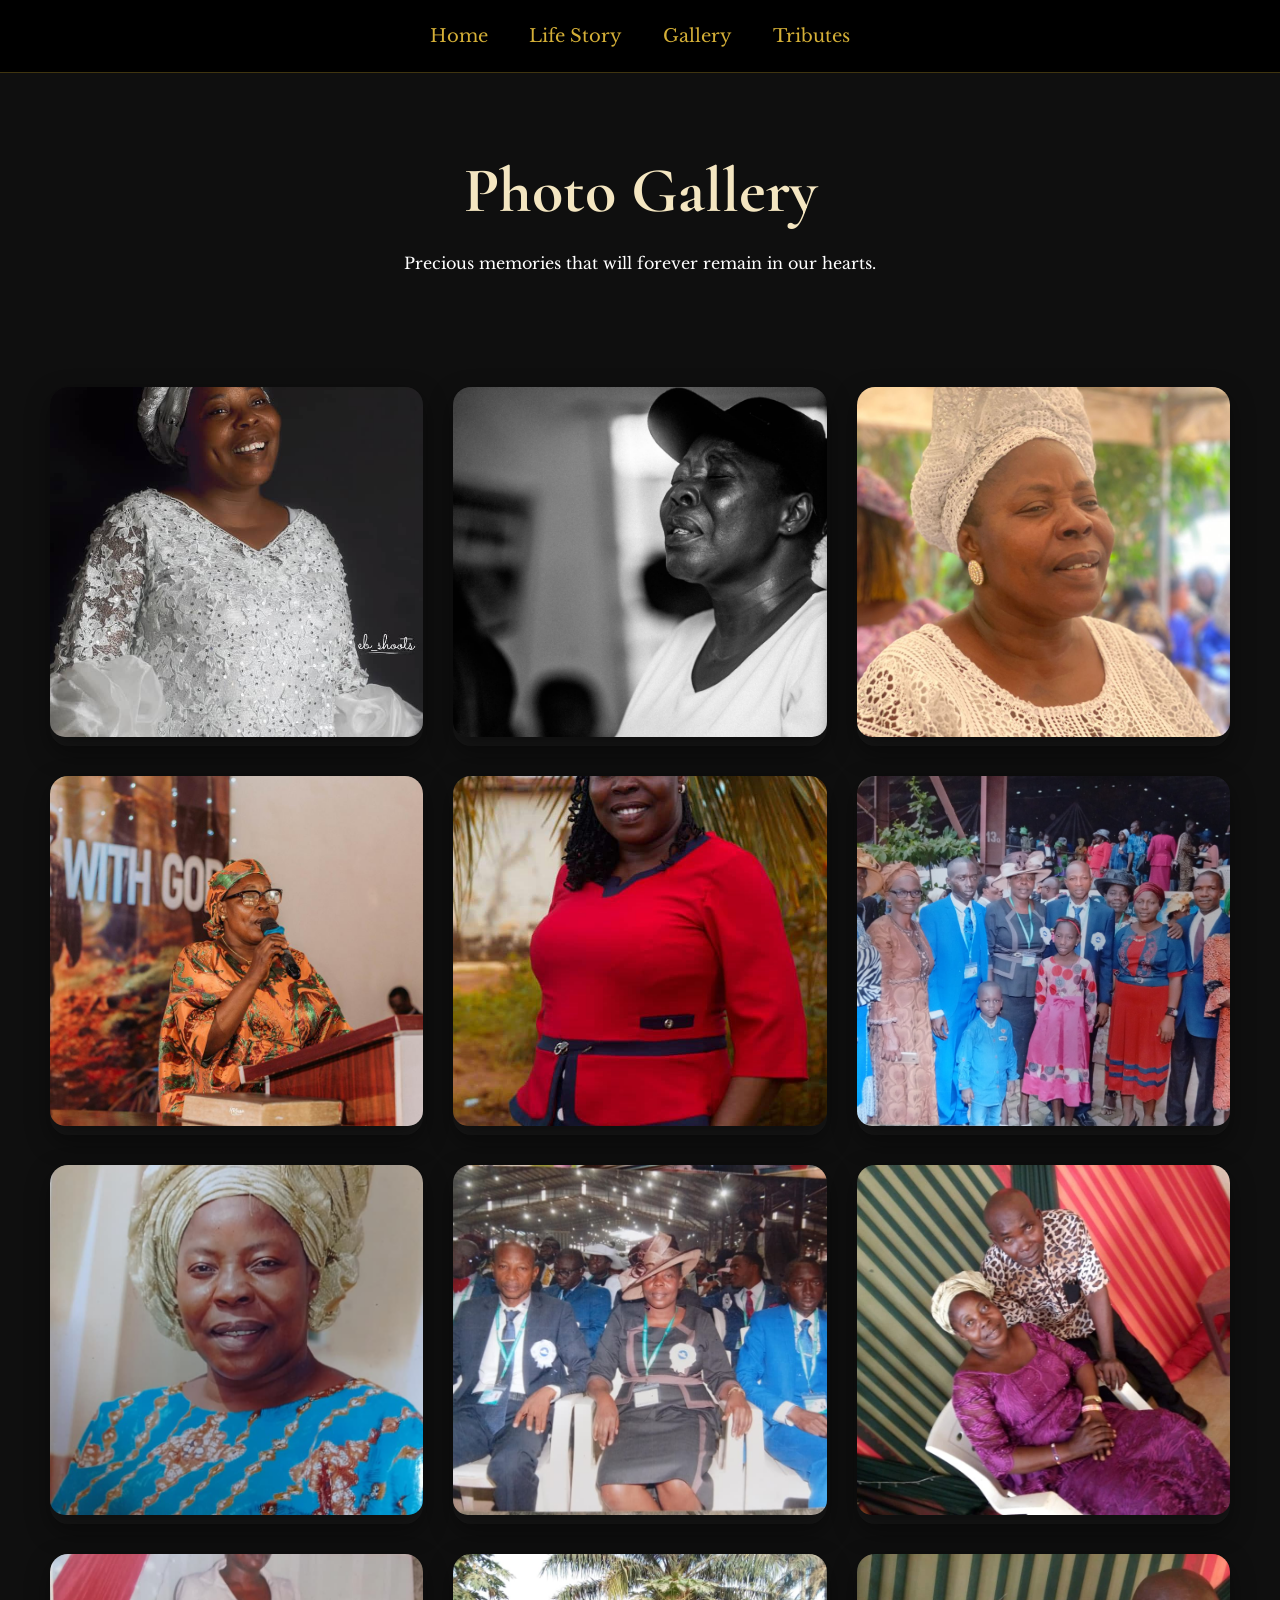
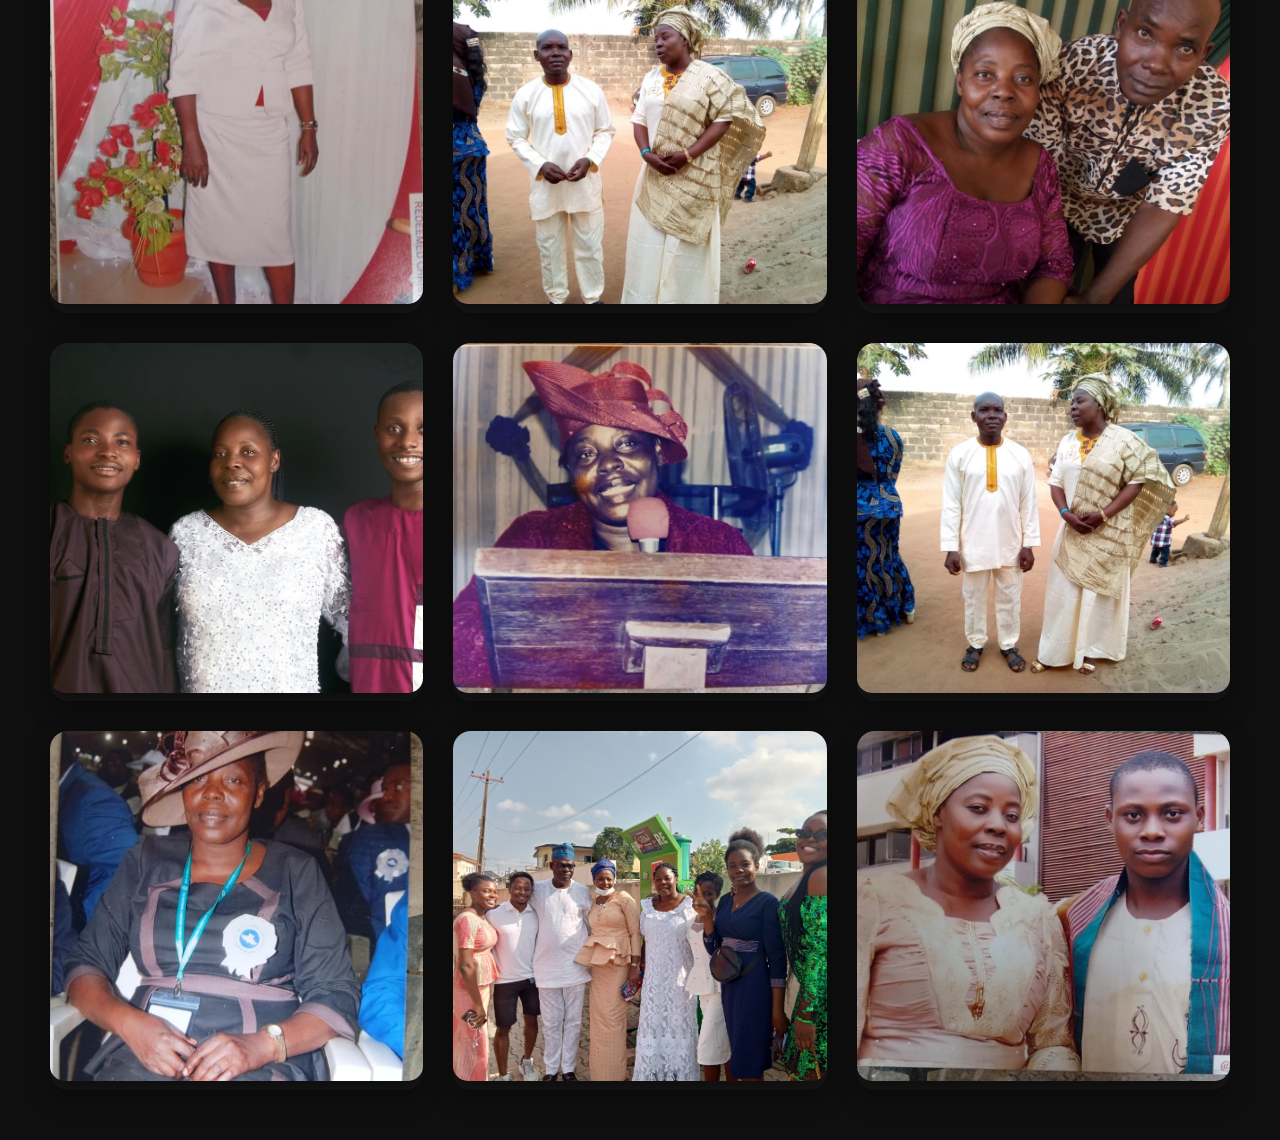
==== MUMMY TRIBUTE/gallery.html @ 09aa2928 "Add files via upload" ====
<!DOCTYPE html><html lang="en"><head>
    <meta charset="UTF-8">
    <meta name="viewport" content="width=device-width, initial-scale=1.0">
    <title>Gallery | In Loving Memory</title>
    <link rel="stylesheet" href="css/style.css">
</head><body><nav>
    <a href="index.html">Home</a>
    <a href="life-story.html">Life Story</a>
    <a href="gallery.html">Gallery</a>
    <a href="tribute.html">Tributes</a>
</nav><div class="title">
    <h1>Photo Gallery</h1>
    <p>Precious memories that will forever remain in our hearts.</p>
</div><section class="gallery"><div class="photo-card">
    <img src="images/photo1.jpg" alt="Memory 1" onclick="openLightbox(this)">
</div>

<div class="photo-card">
    <img src="images/photo2.jpg" alt="Memory 2" onclick="openLightbox(this)">
</div>

<div class="photo-card">
    <img src="images/photo3.jpg" alt="Memory 3" onclick="openLightbox(this)">
</div>

<div class="photo-card">
    <img src="images/photo4.jpg" alt="Memory 4" onclick="openLightbox(this)">
</div>

<div class="photo-card">
    <img src="images/photo5.jpg" alt="Memory 5" onclick="openLightbox(this)">
</div>

<div class="photo-card">
    <img src="images/photo6.jpg" alt="Memory 6" onclick="openLightbox(this)">

</div>


<div class="photo-card">
    <img src="images/photo7.jpg" alt="Memory 6" onclick="openLightbox(this)">
</div>


<div class="photo-card">
    <img src="images/photo8.jpg" alt="Memory 6" onclick="openLightbox(this)">
</div>

<div class="photo-card">
    <img src="images/photo9.jpg" alt="Memory 6" onclick="openLightbox(this)">

</div>


<div class="photo-card">
    <img src="images/photo10.jpg" alt="Memory 6" onclick="openLightbox(this)">
</div>


<div class="photo-card">
    <img src="images/photo11.jpg" alt="Memory 6" onclick="openLightbox(this)">
</div>

<div class="photo-card">
    <img src="images/photo12.jpg" alt="Memory 6" onclick="openLightbox(this)">

</div>

<div class="photo-card">
    <img src="images/photo13.jpg" alt="Memory 6" onclick="openLightbox(this)">

</div>


<div class="photo-card">
    <img src="images/photo14.jpg" alt="Memory 6" onclick="openLightbox(this)">
</div>


<div class="photo-card">
    <img src="images/photo15.jpg" alt="Memory 6" onclick="openLightbox(this)">
</div>


<div class="photo-card">
    <img src="images/photo16.jpg" alt="Memory 6" onclick="openLightbox(this)">
</div>


<div class="photo-card">
    <img src="images/photo17.jpg" alt="Memory 6" onclick="openLightbox(this)">

</div>


<div class="photo-card">
    <img src="images/photo18.jpg" alt="Memory 6" onclick="openLightbox(this)">
</div>
</section><div id="lightbox" class="lightbox" onclick="closeLightbox()">
    <span class="close-btn">&times;</span>
    <img id="lightbox-img">
</div><script src="js/gallery.js"></script></body>
</html>
---- MUMMY TRIBUTE/css/style.css ----
@import url('https://fonts.googleapis.com/css2?family=Cormorant+Garamond:wght@400;500;600;700&family=Libre+Baskerville:wght@400;700&display=swap');

/* RESET */
*{
margin:0;
padding:0;
box-sizing:border-box;
}

/* HOME PAGE */

.hero{
width:100%;
background:black;
height:100vh;
position:relative;
overflow:hidden;
justify-content:center;
display:flex;
}

.hero img{
max-width:100%;
max-height:100vh;
width:auto;
height:auto;
object-fit:contain;
transition:opacity 1.5s ease-in-out;
}

.overlay{
position:absolute;
top:50%;
left:50%;
transform:translate(-50%, -50%);
text-align:center;
color:white;
background:rgba(0,0,0,0.6);
padding:35px;
border-radius:15px;
max-width:700px;
width:90%;
box-shadow:0 8px 20px rgba(0,0,0,0.4);
}

.overlay h1{
font-family:'Cormorant Garamond', serif;
font-size:60px;
margin-bottom:10px;
color:#f4e6c1;
}

.overlay h2{
font-family:'Cormorant Garamond', serif;
font-size:38px;
margin-bottom:15px;
}

#tributeText{
font-size:24px;
font-style:italic;
margin-bottom:25px;
}

.buttons{
margin-top:20px;
}

.buttons a{
display:inline-block;
padding:12px 25px;
margin:8px;
background:#d4af37;
color:black;
text-decoration:none;
border-radius:8px;
font-weight:bold;
transition:0.3s;
}

.buttons a:hover{
background:#f1d76a;
transform:translateY(-3px);
}

/* GENERAL SITE */

body{
background:#0f0f0f;
color:white;
font-family:'Libre Baskerville', serif;
line-height:1.8;
}

nav{
background:#000;
padding:20px;
text-align:center;
border-bottom:1px solid rgba(212,175,55,.3);
}

nav a{
color:#d4af37;
text-decoration:none;
margin:0 18px;
font-size:18px;
transition:.3s;
}

nav a:hover{
color:#f4e6c1;
}

.title{
text-align:center;
margin:60px 0;
}

.title h1{
font-family:'Cormorant Garamond', serif;
color:#f4e6c1;
font-size:4rem;
}

/* LIFE STORY PAGE */

.life-story{
max-width:1400px;
margin:auto;
padding:20px 60px 100px;
}

.story-layout{
display:flex;
gap:80px;
align-items:flex-start;
}

.story-image{
flex:1;
}

.story-image img{
width:100%;
border-radius:15px;
box-shadow:0 15px 40px rgba(0,0,0,.5);
}

.story-content{
flex:2;
}

.life-story-section{
margin-bottom:100px;
}

.life-story-section h2{
font-family:'Cormorant Garamond', serif;
font-size:3rem;
color:#f4e6c1;
margin-bottom:25px;
}

.life-story-section p{
font-family:'Libre Baskerville', serif;
font-size:1.1rem;
line-height:2.2;
color:#f5f5f5;
text-align:justify;
}

/* GALLERY PAGE */

.gallery{
display:grid;
grid-template-columns:repeat(auto-fit,minmax(280px,1fr));
gap:25px;
padding:50px;
}

.gallery img{
width:100%;
height:350px;
object-fit:cover;
border-radius:15px;
box-shadow:0 8px 25px rgba(0,0,0,.5);
transition:.4s;
}

.gallery img:hover{
transform:scale(1.05);
}

/* TRIBUTE PAGE */

.tribute-page{
display:grid;
grid-template-columns:1fr 1fr;
gap:40px;
padding:60px;
}

.form-box{
background:#181818;
padding:30px;
border-radius:15px;
box-shadow:0 10px 25px rgba(0,0,0,.4);
}

.form-box h2{
color:#f4e6c1;
margin-bottom:20px;
}

.form-box input,
.form-box textarea{
width:100%;
padding:15px;
margin-bottom:15px;
border:none;
border-radius:10px;
background:#252525;
color:white;
font-size:16px;
}

.form-box textarea{
min-height:180px;
resize:vertical;
}

.form-box button{
width:100%;
padding:15px;
border:none;
border-radius:10px;
background:#d4af37;
color:black;
cursor:pointer;
font-weight:bold;
transition:.3s;
}

.form-box button:hover{
background:#f4e6c1;
}

.tribute-card{
background:#181818;
border-left:5px solid #d4af37;
padding:25px;
margin-bottom:20px;
border-radius:12px;
}

.tribute-card h3{
color:#f4e6c1;
margin-bottom:10px;
}

.tribute-card p{
line-height:1.8;
}

.tribute-card small{
color:#aaa;
}

/* FOOTER */

footer{
text-align:center;
padding:40px;
color:#999;
}

/* MOBILE */

@media(max-width:900px){

.overlay{
    width:95%;
    padding:20px;
}

.overlay h1{
    font-size:34px;
}

.overlay h2{
    font-size:24px;
}

#tributeText{
    font-size:18px;
}

.buttons a{
    display:block;
    width:80%;
    margin:10px auto;
}

.story-layout{
    flex-direction:column;
}

.life-story{
    padding:60px 25px;
}

.life-story-section h2{
    font-size:2.3rem;
}

.tribute-page{
    grid-template-columns:1fr;
    padding:30px 20px;
}

.gallery{
    padding:20px;
}

nav a{
    display:inline-block;
    margin:8px;
}

.title h1{
    font-size:3rem;
}

}
/* GALLERY REDESIGN */

.gallery{
display:grid;
grid-template-columns:repeat(auto-fit,minmax(280px,1fr));
gap:30px;
padding:50px;
}

.photo-card{
overflow:hidden;
border-radius:18px;
background:#181818;
box-shadow:0 8px 25px rgba(0,0,0,.4);
}

.photo-card img{
width:100%;
height:350px;
object-fit:cover;
cursor:pointer;
transition:.5s;
}

.photo-card img:hover{
transform:scale(1.08);
}

/* LIGHTBOX */

.lightbox{
display:none;
position:fixed;
z-index:9999;
top:0;
left:0;
width:100%;
height:100%;
background:rgba(0,0,0,.95);
justify-content:center;
align-items:center;
}

.lightbox img{
max-width:90%;
max-height:90%;
border-radius:12px;
box-shadow:0 0 30px rgba(255,255,255,.15);
}

.close-btn{
position:absolute;
top:20px;
right:35px;
font-size:50px;
color:white;
cursor:pointer;
}
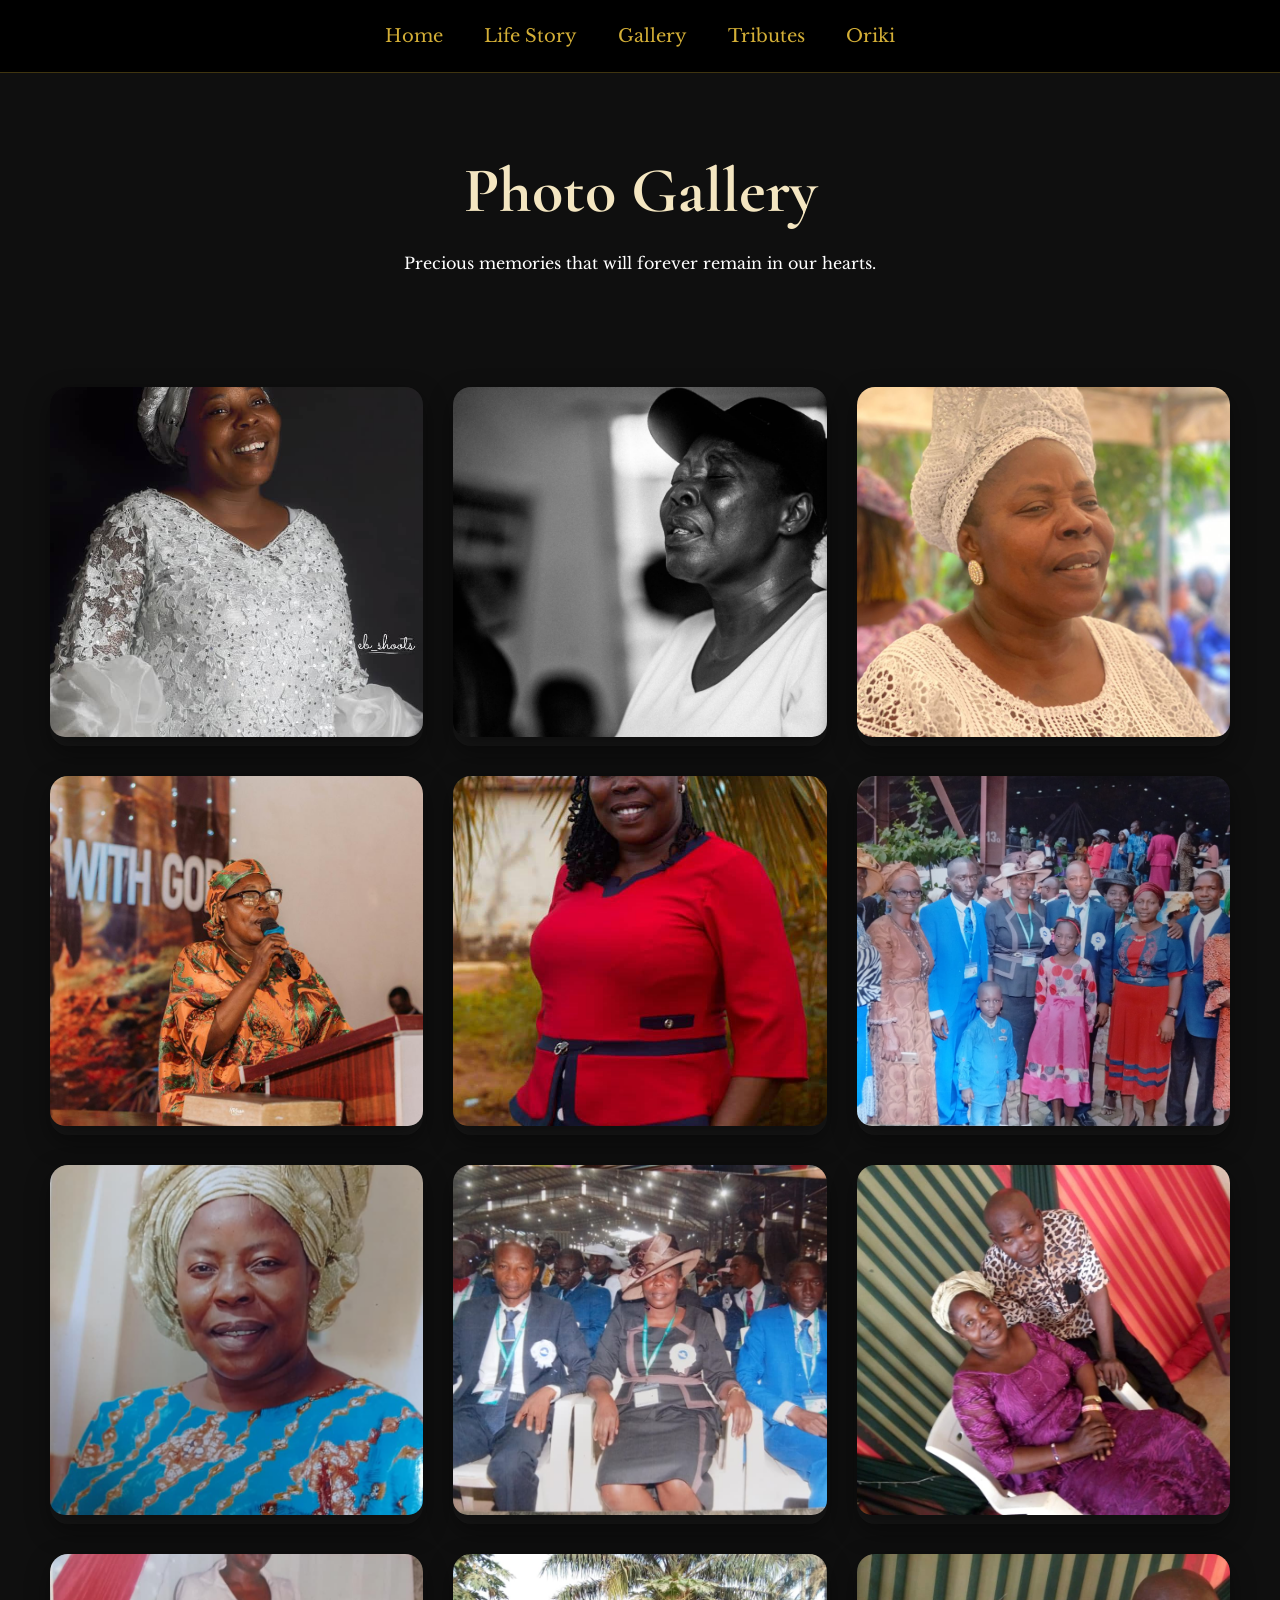
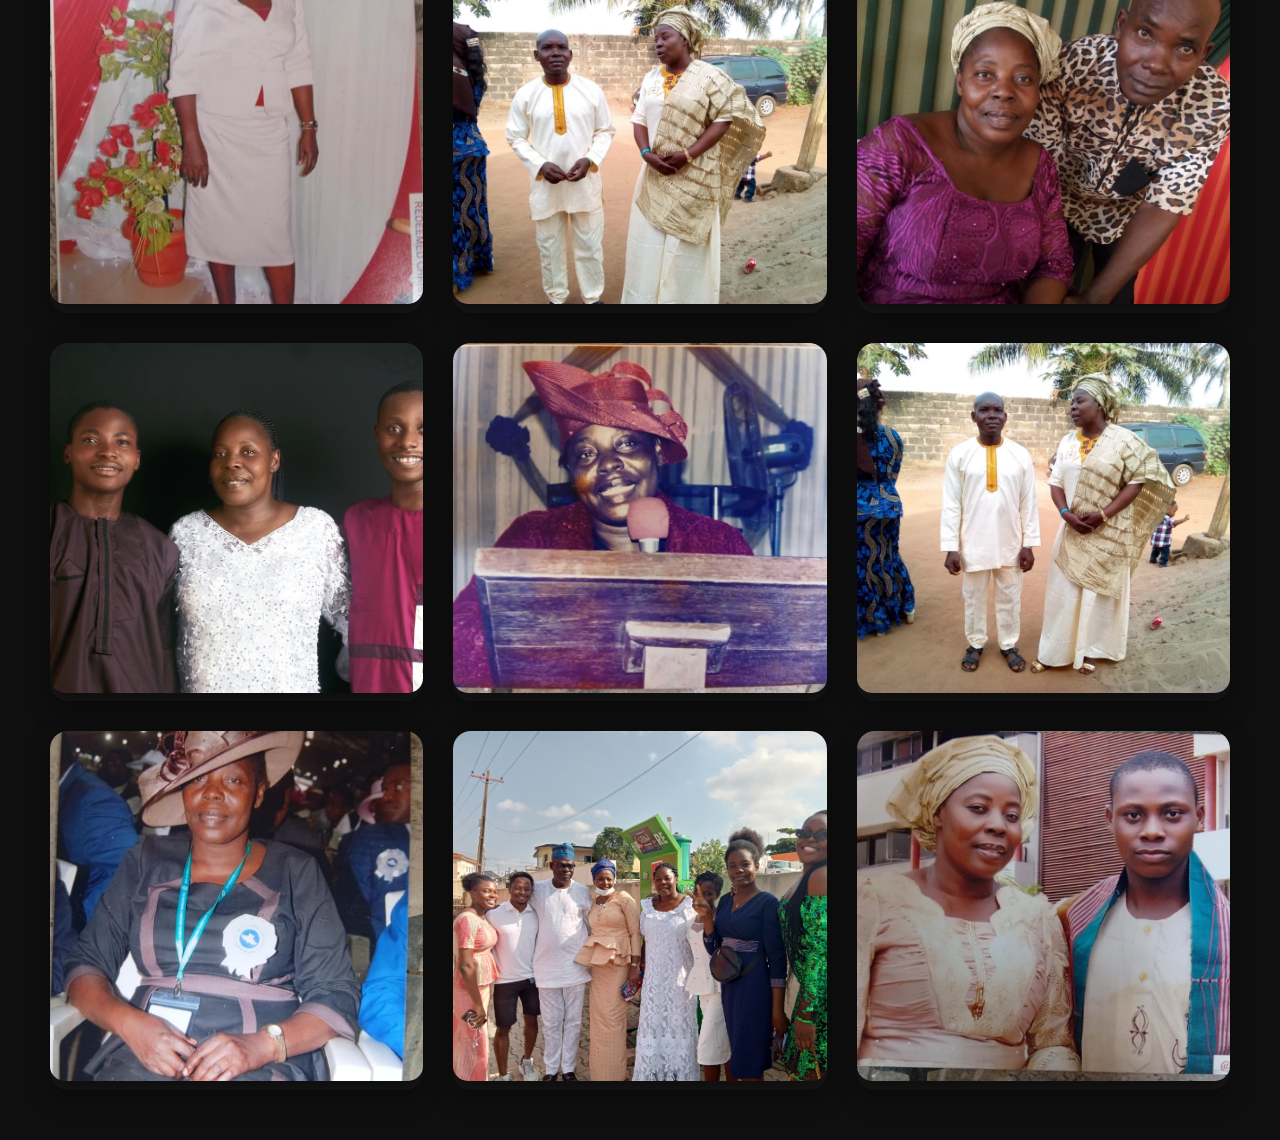
==== commit 742c26a3: "Update gallery.html" ====
--- a/MUMMY TRIBUTE/gallery.html
+++ b/MUMMY TRIBUTE/gallery.html
@@ -8,6 +8,8 @@
     <a href="life-story.html">Life Story</a>
     <a href="gallery.html">Gallery</a>
     <a href="tribute.html">Tributes</a>
+    <a href="tribute.html">Oriki</a>
+    
 </nav><div class="title">
     <h1>Photo Gallery</h1>
     <p>Precious memories that will forever remain in our hearts.</p>
@@ -100,4 +102,4 @@
     <span class="close-btn">&times;</span>
     <img id="lightbox-img">
 </div><script src="js/gallery.js"></script></body>
-</html>+</html>
--- a/MUMMY TRIBUTE/css/style.css
+++ b/MUMMY TRIBUTE/css/style.css
@@ -389,4 +389,73 @@
 font-size:50px;
 color:white;
 cursor:pointer;
-}+}
+
+/* ORIKI PAGE */
+
+.oriki-page{
+max-width:1100px;
+margin:auto;
+padding:40px 60px 100px;
+}
+
+.oriki-page h1{
+text-align:center;
+color:#d4af37;
+font-size:3.5rem;
+margin-bottom:60px;
+font-family:'Cormorant Garamond', serif;
+}
+
+.oriki-container{
+display:flex;
+flex-direction:column;
+gap:40px;
+}
+
+.oriki-card{
+background:#111;
+border-left:5px solid #d4af37;
+padding:40px;
+border-radius:15px;
+box-shadow:0 8px 25px rgba(0,0,0,0.35);
+}
+
+.oriki-card h2{
+color:#d4af37;
+margin-bottom:25px;
+font-size:2.2rem;
+font-family:'Cormorant Garamond', serif;
+}
+
+.oriki-card p{
+color:#f4e6c1;
+font-size:1.15rem;
+line-height:2.2;
+font-family:'Libre Baskerville', serif;
+}
+
+@media (max-width:768px){
+
+.oriki-page{
+    padding:30px 20px 80px;
+}
+
+.oriki-page h1{
+    font-size:2.5rem;
+}
+
+.oriki-card{
+    padding:25px;
+}
+
+.oriki-card h2{
+    font-size:1.8rem;
+}
+
+.oriki-card p{
+    font-size:1rem;
+    line-height:2;
+}
+
+}
